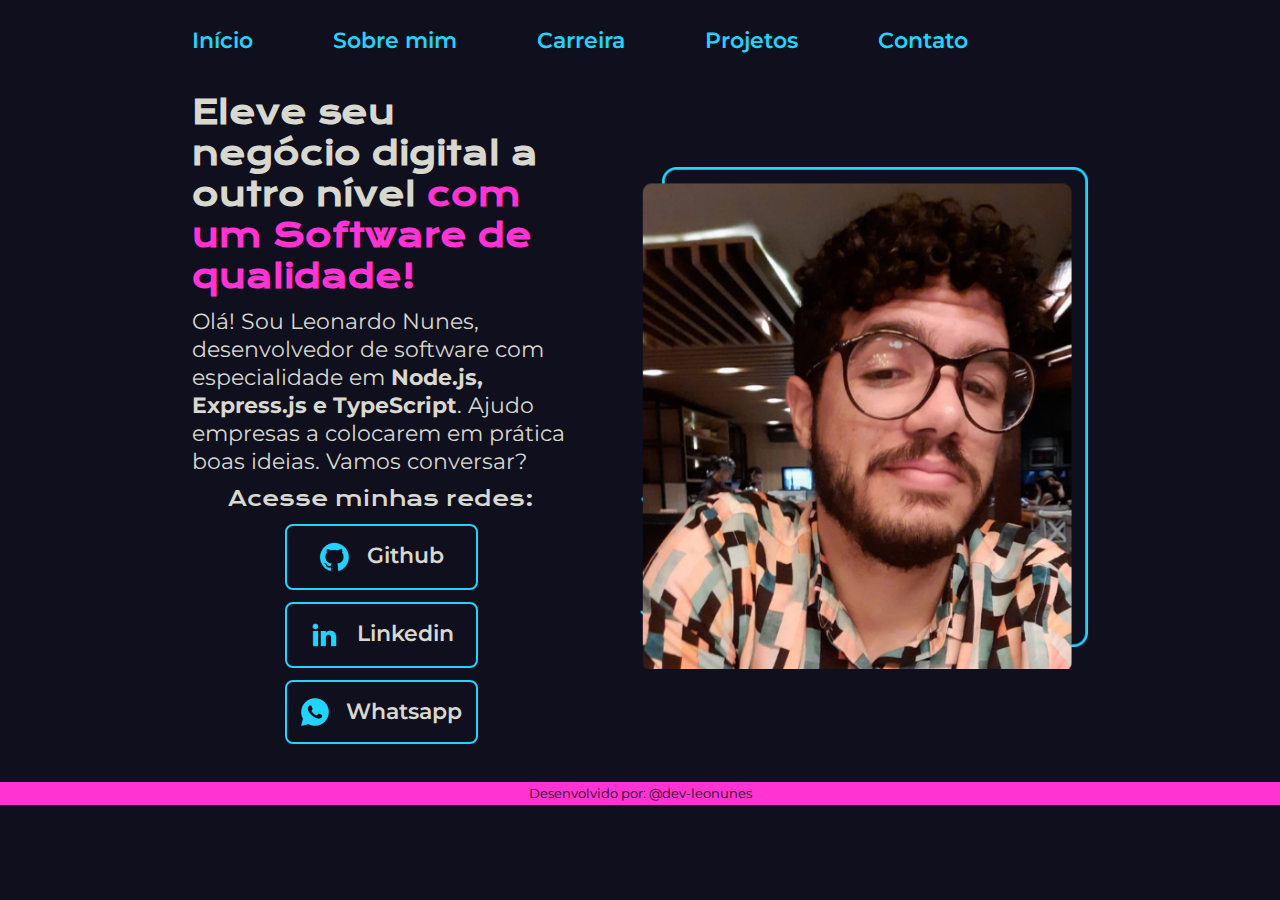
==== index.html @ e3a001e4 "refactor: update navigation menu item to "Início" and correct description for The Legend of Zelda fr" ====
<!DOCTYPE html>
<html lang="pt-br">

<head>
    <meta charset="UTF-8">
    <meta name="viewport" content="width=device-width, initial-scale=1.0">
    <link rel="stylesheet" href="./src/style/style.css">
    <title>Portfolio</title>
</head>

<body>
    <header>
        <nav class="header__menu">
            <a class="header__menu__link" href="index.html">Início</a>
            <a class="header__menu__link" href="./src/pages/about.html">Sobre mim</a>
            <a class="header__menu__link" href="./src/pages/resume.html">Carreira</a>
            <a class="header__menu__link" href="./src/pages/projects.html">Projetos</a>
            <a class="header__menu__link" href="./src/pages/contact.html">Contato</a>
        </nav>
    </header>

    <main class="display">
        <section class="display__content__home">
            <h1 class="display__content__title">Eleve seu negócio digital a outro nível <strong
                    class="title-emphasis">com um Software de qualidade!</strong></h1>
            <p class="display__content__text">Olá! Sou Leonardo Nunes, desenvolvedor de software com especialidade em
                <strong>Node.js, Express.js e TypeScript</strong>. Ajudo empresas a colocarem em prática boas ideias.
                Vamos
                conversar?
            </p>
            <div class="display__content__buttons">
                <h2 class="display__content__buttons__subtitle">Acesse minhas redes:</h2>
                <a class="display__content__buttons__links" href="https://github.com/dev-leonunes" target="_blank">
                    <img src="./src/assets/github.png">
                    Github
                </a>
                <a class="display__content__buttons__links" href="https://www.linkedin.com/in/leonardo-nunes-dev"
                    target="_blank">
                    <img src="./src/assets/linkedin.png">
                    Linkedin
                </a>
                <a class="display__content__buttons__links" href="https://wa.me/5573991225081" target="_blank">
                    <img src="./src/assets/whatsapp.png">
                    Whatsapp
                </a>
            </div>
        </section>
        <img class="display__img__home" src="./src/assets/devleonunes.png" alt="foto do dev leonunes">
    </main>

    <footer class="footer">
        <p>Desenvolvido por: @dev-leonunes</p>
    </footer>
</body>

</html>
---- src/style/style.css ----
@import url('https://fonts.googleapis.com/css2?family=Krona+One&family=Montserrat:wght@400;600&display=swap');

:root {
    --main-bg-color: #100F1E;
    --text-color: #D8D8CF;
    --primary-emphasis-color: #22d4fd;
    --secondary-emphasis-color: #FF33D1;
    --hover-color: #15142E;
    --secondary-hover-color: #191839;

    --primary-font: 'Krona One', sans-serif;
    --secundary-font: 'Montserrat', sans-serif;
}

* {
    margin: 0;
    padding: 0;
}

body {
    box-sizing: border-box;
    background-color: var(--main-bg-color);
    color: var(--text-color);
}

header {
    padding: 2% 0% 0% 15%;
}

.header__menu {
    display: flex;
    gap: 80px;
}

.header__menu__link {
    font-family: var(--secundary-font);
    font-size: 1.4rem;
    font-weight: 600;
    color: var(--primary-emphasis-color);
    text-decoration: none;
}

.header__menu__link:hover {
    color: var(--secondary-emphasis-color);
}

.display {
    display: flex;
    align-items: center;
    justify-content: space-between;
    padding: 3% 15%;
    gap: 70px;
}

#display__contact {
    align-items: flex-start;
}

.display__content__home {
    width: 50%;
    display: flex;
    flex-direction: column;
    gap: 10px;
}

.display__content__about {
    width: 70%;
    display: flex;
    flex-direction: column;
    gap: 10px;
}

.display__content__resume {
    width: 100%;
    display: flex;
    flex-direction: column;
}

.display__content__contact {
    width: 50%;
    display: flex;
    flex-direction: column;
    gap: 10px;
}

.display__content__projects {
    display: flex;
    flex-direction: row;
    gap: 20px;
}

.project__box__1 {
    display: flex;
    flex-direction: column;
    width: 50%;
}

.project__box__1 img {
    width: 100%;
}

.project__box__2 {
    display: flex;
    flex-direction: column;
    width: 50%;
}

.project__box__2 img {
    width: 100%;
}

.display__social__links {
    margin-top: 30px;
    text-align: center;
}

.display__social__links__subtitle {
    font-family: var(--primary-font);
    font-weight: 400;
    font-size: 1.3rem;
    margin-bottom: 20px;
}

.display__content__subtitle {
    font-family: var(--primary-font);
    font-weight: 400;
    font-size: 1.3rem;
    margin-top: 30px;
    margin-bottom: 10px;
}

.project__name {
    font-family: var(--secundary-font);
    font-weight: 600;
    font-size: 1.4rem;
    margin-top: 20px;
}

.display__social__links__button {
    display: inline-block;
    border: 2.2px solid var(--secondary-hover-color);
    border-radius: 10px;
    padding: 10px;
    margin: 0 10px;
    transition: border-color 0.3s ease;
}

#social-links-contacts {
    margin-top: 50px;
}

.display__social__links__button img {
    display: block;
    height: 24px;
    color: var(--primary-emphasis-color);
}

.display__social__links__button:hover {
    background-color: var(--hover-color);
    border-color: var(--primary-emphasis-color);
}

.display__form {
    width: 50%;
    display: flex;
    flex-direction: column;
    margin-top: 80px;
}

#name,
#email,
#message {
    width: 100%;
    max-width: 500px;
    padding: 18px;
    box-sizing: border-box;
    margin-bottom: 16px;
    border-radius: 10px;
    border: 1.5px solid var(--main-bg-color);
    background-color: var(--hover-color);
    color: var(--text-color);
    font-family: var(--secundary-font);
    font-size: 1rem;
}

#name:focus,
#email:focus,
#message:focus {
    border-color: var(--secondary-emphasis-color);
    transition: border-color 0.3s ease;
    outline: none;
}

::placeholder {
    color: var(--text-color);
}

#message {
    resize: none;
    height: 300px;
    box-sizing: border-box;
}

.display__form__button {
    display: flex;
    justify-content: center;
    align-items: center;
    gap: 10px;
    margin-top: -8px;
    width: 40%;
    text-align: center;
    border-radius: 10px;
    background-color: var(--main-bg-color);
    border: 1.5px solid var(--secondary-emphasis-color);
    font-size: 1rem;
    font-weight: 600;
    padding: 10px 0;
    text-decoration: none;
    color: var(--text-color);
    font-family: var(--secundary-font);
}

.display__form__button img {
    height: 20px;
}

.display__form__button:hover {
    background-color: var(--secondary-emphasis-color);
}

.display__content__title {
    font-size: 2rem;
    font-family: var(--primary-font);
}

.display__content__resume__subtitle {
    font-family: var(--primary-font);
    font-size: 1.2rem;
    margin-top: 40px;
    margin-bottom: 10px;
    color: var(--primary-emphasis-color);
}

.title-emphasis {
    color: var(--secondary-emphasis-color);
}

.display__content__text {
    font-size: 1.4rem;
    font-family: var(--secundary-font);
}

.display__content__resume__text {
    font-size: 1.4rem;
    font-family: var(--secundary-font);
    margin-left: 20px;
}

.display__content__resume__text span {
    color: var(--secondary-emphasis-color);
    font-size: 30px;
}

.display__content__resume__text svg {
    height: 30px;
    fill: var(--text-color);
    margin-right: 5px;
}

.display__content__resume__text svg:hover {
    fill: var(--secondary-emphasis-color);
}

.display__content__text__about {
    font-size: 1.2rem;
    font-family: var(--secundary-font);
}

.technology__emphasis {
    color: var(--secondary-emphasis-color);
}

.display__content__buttons {
    display: flex;
    justify-content: space-between;
    flex-direction: column;
    align-items: center;
    gap: 12px;
}

.display__content__buttons__subtitle {
    font-family: var(--primary-font);
    font-weight: 400;
    font-size: 1.3rem;
}

.display__content__buttons__links {
    display: flex;
    justify-content: center;
    gap: 16px;
    width: 50%;
    text-align: center;
    border-radius: 8px;
    border: 2px solid var(--primary-emphasis-color);
    font-size: 1.4rem;
    font-weight: 600;
    padding: 15px 0;
    text-decoration: none;
    color: var(--text-color);
    font-family: var(--secundary-font);
}

.display__projects__links {
    display: flex;
    justify-content: center;
    gap: 8px;
    width: 25%;
    text-align: center;
    border-radius: 8px;
    border: 2px solid var(--secondary-hover-color);
    font-size: 1rem;
    font-weight: 600;
    padding: 8px 8px;
    text-decoration: none;
    color: var(--text-color);
    font-family: var(--secundary-font);
}

.display__projects__links:hover {
    border-color: var(--secondary-emphasis-color);
    background-color: var(--hover-color);
}

.display__projects__links svg {
    fill: var(--text-color);
    width: 20px;
}

.display__content__buttons__links:hover {
    background-color: var(--hover-color);
}

.display__img__home {
    width: 50%;
}

.display__img__about {
    width: 30%;
}

footer {
    color: var(--main-bg-color);
    background-color: var(--secondary-emphasis-color);
    padding: 4px;
    text-align: center;
    font-family: var(--secundary-font);
    font-size: 0.8rem;
    font-weight: 400;
}

.footer__about {
    background-color: var(--primary-emphasis-color);
}

@media (max-width: 1200px) {
    header {
        padding: 4%;
    }

    .header__menu {
        justify-content: center;
    }

    .display {
        flex-direction: column-reverse;
        padding: 0% 5% 5% 5%;
    }

    .display__content {
        width: auto;
    }
}
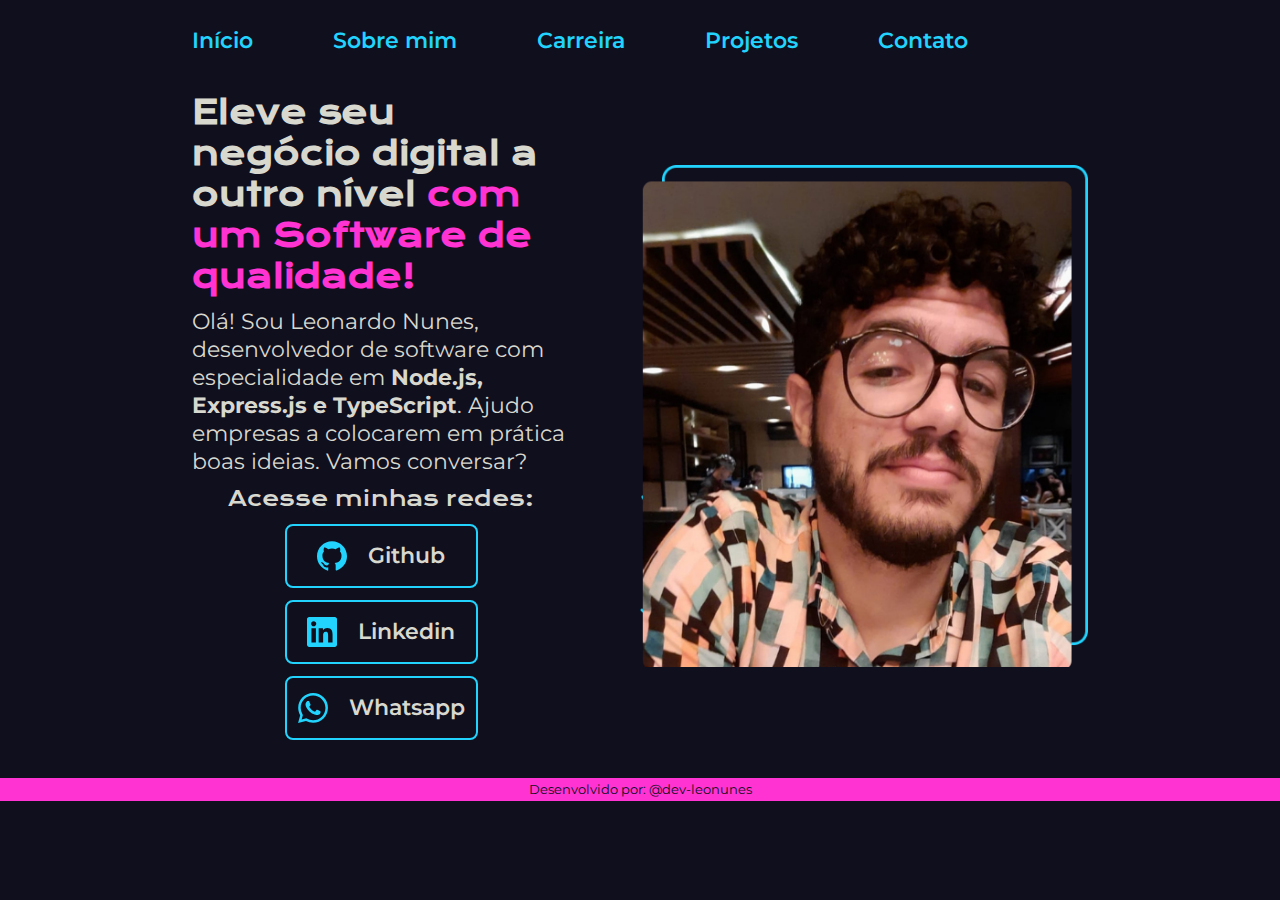
==== commit 5075fee3: "refactor: replace all page icons with SVGs and remove old images" ====
--- a/index.html
+++ b/index.html
@@ -31,16 +31,28 @@
             <div class="display__content__buttons">
                 <h2 class="display__content__buttons__subtitle">Acesse minhas redes:</h2>
                 <a class="display__content__buttons__links" href="https://github.com/dev-leonunes" target="_blank">
-                    <img src="./src/assets/github.png">
+                    <svg role="img" viewBox="0 0 24 24" xmlns="http://www.w3.org/2000/svg">
+                        <title>GitHub</title>
+                        <path
+                            d="M12 .297c-6.63 0-12 5.373-12 12 0 5.303 3.438 9.8 8.205 11.385.6.113.82-.258.82-.577 0-.285-.01-1.04-.015-2.04-3.338.724-4.042-1.61-4.042-1.61C4.422 18.07 3.633 17.7 3.633 17.7c-1.087-.744.084-.729.084-.729 1.205.084 1.838 1.236 1.838 1.236 1.07 1.835 2.809 1.305 3.495.998.108-.776.417-1.305.76-1.605-2.665-.3-5.466-1.332-5.466-5.93 0-1.31.465-2.38 1.235-3.22-.135-.303-.54-1.523.105-3.176 0 0 1.005-.322 3.3 1.23.96-.267 1.98-.399 3-.405 1.02.006 2.04.138 3 .405 2.28-1.552 3.285-1.23 3.285-1.23.645 1.653.24 2.873.12 3.176.765.84 1.23 1.91 1.23 3.22 0 4.61-2.805 5.625-5.475 5.92.42.36.81 1.096.81 2.22 0 1.606-.015 2.896-.015 3.286 0 .315.21.69.825.57C20.565 22.092 24 17.592 24 12.297c0-6.627-5.373-12-12-12" />
+                    </svg>
                     Github
                 </a>
                 <a class="display__content__buttons__links" href="https://www.linkedin.com/in/leonardo-nunes-dev"
                     target="_blank">
-                    <img src="./src/assets/linkedin.png">
+                    <svg role="img" viewBox="0 0 24 24" xmlns="http://www.w3.org/2000/svg">
+                        <title>LinkedIn</title>
+                        <path
+                            d="M20.447 20.452h-3.554v-5.569c0-1.328-.027-3.037-1.852-3.037-1.853 0-2.136 1.445-2.136 2.939v5.667H9.351V9h3.414v1.561h.046c.477-.9 1.637-1.85 3.37-1.85 3.601 0 4.267 2.37 4.267 5.455v6.286zM5.337 7.433c-1.144 0-2.063-.926-2.063-2.065 0-1.138.92-2.063 2.063-2.063 1.14 0 2.064.925 2.064 2.063 0 1.139-.925 2.065-2.064 2.065zm1.782 13.019H3.555V9h3.564v11.452zM22.225 0H1.771C.792 0 0 .774 0 1.729v20.542C0 23.227.792 24 1.771 24h20.451C23.2 24 24 23.227 24 22.271V1.729C24 .774 23.2 0 22.222 0h.003z" />
+                    </svg>
                     Linkedin
                 </a>
                 <a class="display__content__buttons__links" href="https://wa.me/5573991225081" target="_blank">
-                    <img src="./src/assets/whatsapp.png">
+                    <svg role="img" viewBox="0 0 24 24" xmlns="http://www.w3.org/2000/svg">
+                        <title>WhatsApp</title>
+                        <path
+                            d="M17.472 14.382c-.297-.149-1.758-.867-2.03-.967-.273-.099-.471-.148-.67.15-.197.297-.767.966-.94 1.164-.173.199-.347.223-.644.075-.297-.15-1.255-.463-2.39-1.475-.883-.788-1.48-1.761-1.653-2.059-.173-.297-.018-.458.13-.606.134-.133.298-.347.446-.52.149-.174.198-.298.298-.497.099-.198.05-.371-.025-.52-.075-.149-.669-1.612-.916-2.207-.242-.579-.487-.5-.669-.51-.173-.008-.371-.01-.57-.01-.198 0-.52.074-.792.372-.272.297-1.04 1.016-1.04 2.479 0 1.462 1.065 2.875 1.213 3.074.149.198 2.096 3.2 5.077 4.487.709.306 1.262.489 1.694.625.712.227 1.36.195 1.871.118.571-.085 1.758-.719 2.006-1.413.248-.694.248-1.289.173-1.413-.074-.124-.272-.198-.57-.347m-5.421 7.403h-.004a9.87 9.87 0 01-5.031-1.378l-.361-.214-3.741.982.998-3.648-.235-.374a9.86 9.86 0 01-1.51-5.26c.001-5.45 4.436-9.884 9.888-9.884 2.64 0 5.122 1.03 6.988 2.898a9.825 9.825 0 012.893 6.994c-.003 5.45-4.437 9.884-9.885 9.884m8.413-18.297A11.815 11.815 0 0012.05 0C5.495 0 .16 5.335.157 11.892c0 2.096.547 4.142 1.588 5.945L.057 24l6.305-1.654a11.882 11.882 0 005.683 1.448h.005c6.554 0 11.89-5.335 11.893-11.893a11.821 11.821 0 00-3.48-8.413Z" />
+                    </svg>
                     Whatsapp
                 </a>
             </div>
--- a/src/style/style.css
+++ b/src/style/style.css
@@ -143,6 +143,14 @@
     padding: 10px;
     margin: 0 10px;
     transition: border-color 0.3s ease;
+}
+
+.display__social__links__button svg {
+    height: 24px;
+    fill: var(--primary-emphasis-color);
+    display: flex;
+    justify-content: center;
+    align-items: center;
 }
 
 #social-links-contacts {
@@ -220,8 +228,9 @@
     font-family: var(--secundary-font);
 }
 
-.display__form__button img {
-    height: 20px;
+.display__form__button svg {
+    height: 16px;
+    fill: var(--text-color);
 }
 
 .display__form__button:hover {
@@ -310,6 +319,12 @@
     font-family: var(--secundary-font);
 }
 
+.display__content__buttons__links svg {
+    height: 30px;
+    fill: var(--primary-emphasis-color);
+    margin-right: 5px;
+}
+
 .display__projects__links {
     display: flex;
     justify-content: center;
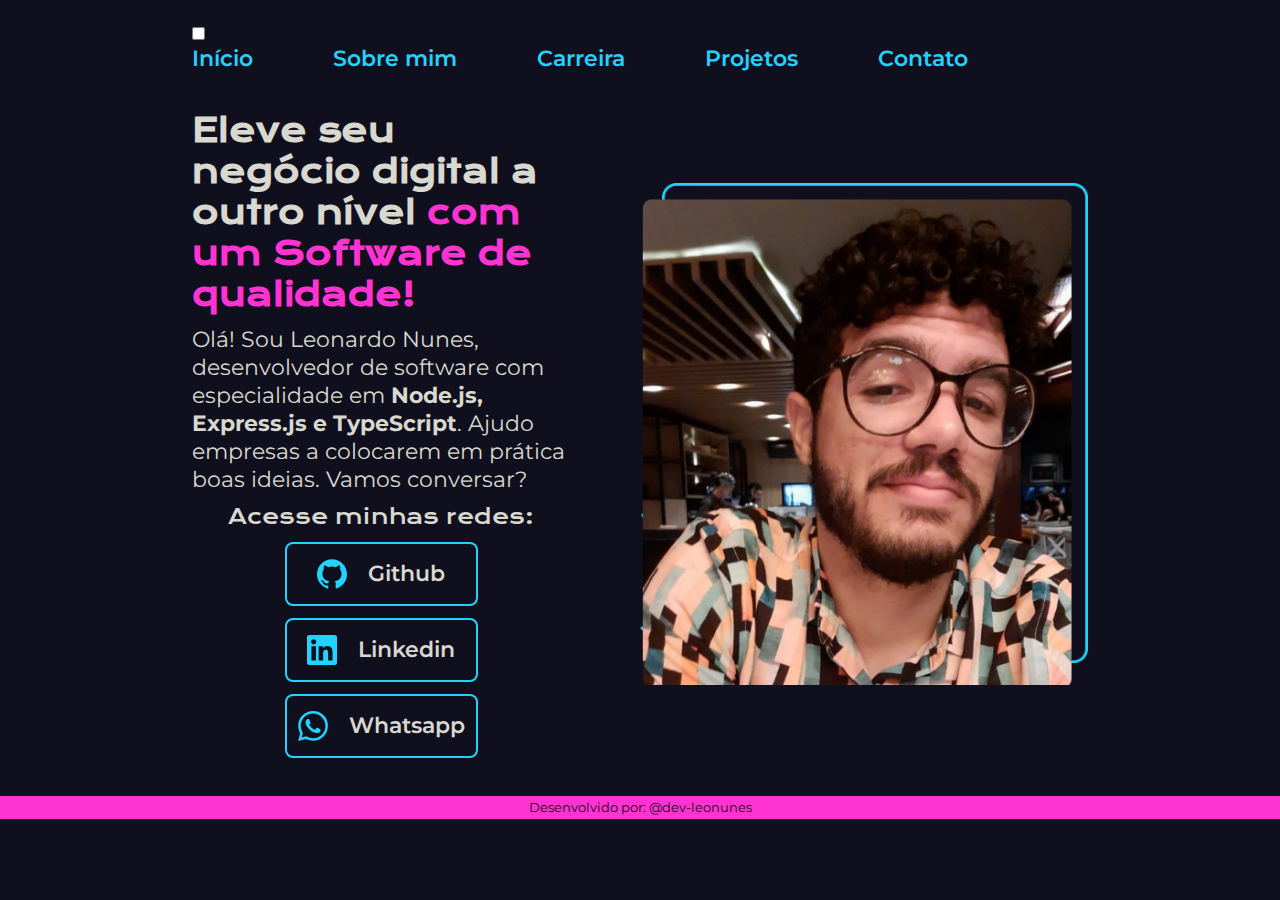
==== commit ce89b3dd: "feat: add mobile navigation menu and improve project page layout" ====
--- a/index.html
+++ b/index.html
@@ -5,12 +5,22 @@
     <meta charset="UTF-8">
     <meta name="viewport" content="width=device-width, initial-scale=1.0">
     <link rel="stylesheet" href="./src/style/style.css">
+    <script src="./src/script/index.js" defer></script>
     <title>Portfolio</title>
 </head>
 
 <body>
     <header>
-        <nav class="header__menu">
+        <div class="container">
+            <input type="checkbox" id="checkbox-menu">
+
+            <label for="checkbox-menu">
+                <span></span>
+                <span></span>
+                <span></span>
+            </label>
+        </div>
+        <nav class="header__menu" id="menu">
             <a class="header__menu__link" href="index.html">Início</a>
             <a class="header__menu__link" href="./src/pages/about.html">Sobre mim</a>
             <a class="header__menu__link" href="./src/pages/resume.html">Carreira</a>
--- a/src/style/style.css
+++ b/src/style/style.css
@@ -42,6 +42,10 @@
 
 .header__menu__link:hover {
     color: var(--secondary-emphasis-color);
+}
+
+.header__menu__button {
+    display: none;
 }
 
 .display {
@@ -384,14 +388,193 @@
 
     .header__menu {
         justify-content: center;
+        gap: 40px;
     }
 
     .display {
-        flex-direction: column-reverse;
-        padding: 0% 5% 5% 5%;
+        flex-direction: column;
+        padding: 5%;
+        gap: 20px;
     }
 
     .display__content {
-        width: auto;
+        width: 100%;
+    }
+
+    .display__content__home,
+    .display__content__about,
+    .display__content__resume,
+    .display__content__contact {
+        width: 100%;
+    }
+
+    #display__contact__title {
+        text-align: center;
+    }
+
+    .display__form {
+        width: 100%;
+    }
+
+    .contact__form {
+        width: 100%;
+        text-align: center;
+    }
+
+    .display__form__button {
+        width: 50%;
+        margin: 0 auto;
+    }
+
+    .display__img__home,
+    .display__img__about {
+        width: 50%;
+        order: -1;
+    }
+}
+
+@media (max-width: 768px) {
+    /* * {
+        margin: 5px;
+        padding: 0;
+    } */
+
+    header {
+        padding: 4%;
+    }
+
+    .header__menu {
+        flex-direction: column;
+        gap: 10px;
+        margin-top: 15px;
+        align-items: flex-end;
+    }
+
+    #menu {
+        display: none;
+    }
+
+    .header__menu__link {
+        font-size: 1rem;
+    }
+
+    .container {
+        display: flex;
+        justify-content: flex-end;
+    }
+
+    #checkbox-menu {
+        position: absolute;
+        opacity: 0;
+    }
+
+    label {
+        cursor: pointer;
+        position: relative;
+        display: block;
+        height: 22px;
+        width: 30px;
+    }
+
+    label span {
+        position: absolute;
+        display: block;
+        height: 5px;
+        width: 100%;
+        border-radius: 30px;
+        background: var(--primary-emphasis-color);
+        transition: 0.25s ease-in-out;
+    }
+
+    label span:nth-child(1) {
+        top: 0;
+    }
+
+    label span:nth-child(2) {
+        top: 8px;
+    }
+
+    label span:nth-child(3) {
+        top: 16px;
+    }
+
+    #checkbox-menu:checked+label span:nth-child(1) {
+        transform: rotate(-45deg);
+        top: 8px;
+    }
+
+    #checkbox-menu:checked+label span:nth-child(2) {
+        opacity: 0;
+    }
+
+    #checkbox-menu:checked+label span:nth-child(3) {
+        transform: rotate(45deg);
+        top: 8px;
+    }
+
+    .display {
+        flex-direction: column;
+        padding: 5%;
+        gap: 20px;
+        margin-bottom: 30px;
+    }
+
+    .display__content__home,
+    .display__content__about,
+    .display__content__resume,
+    .display__content__contact {
+        width: 100%;
+    }
+
+    .display__content {
+        width: 100%;
+        margin-right: 12px;
+    }
+
+    #display__contact__title {
+        text-align: center;
+    }
+
+    .display__content__projects {
+        flex-direction: column;
+        gap: 0px;
+    }
+
+    .display__content h2 {
+        margin: 50px 0 20px 0;
+    }
+
+    .project__box__1,
+    .project__box__2 {
+        width: 100%;
+    }
+
+    .project__item {
+        margin-bottom: 40px;
+    }
+
+    .display__form {
+        width: 100%;
+    }
+
+    .contact__form {
+        width: 100%;
+        text-align: center;
+    }
+
+    .display__form__button {
+        width: 94%;
+        margin: 0 auto;
+    }
+
+    .display__img__home,
+    .display__img__about {
+        width: 100%;
+        order: -1;
+    }
+
+    .display__content__buttons__links,
+    .display__projects__links {
+        width: 100%;
     }
 }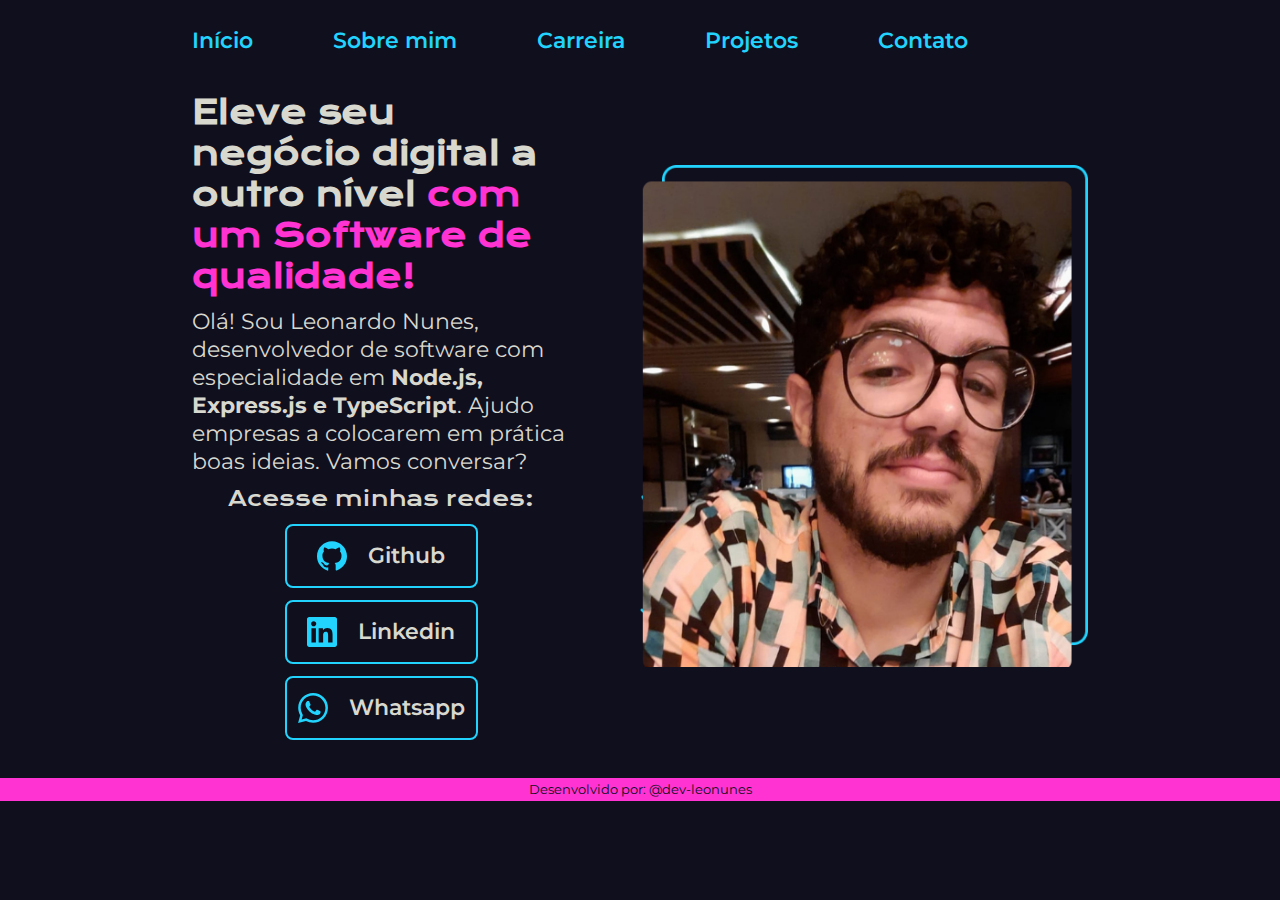
==== commit d5157ec5: "refactor: move images to new img folder and update paths" ====
--- a/index.html
+++ b/index.html
@@ -67,7 +67,7 @@
                 </a>
             </div>
         </section>
-        <img class="display__img__home" src="./src/assets/devleonunes.png" alt="foto do dev leonunes">
+        <img class="display__img__home" src="./src/assets/img/devleonunes.png" alt="foto do dev leonunes">
     </main>
 
     <footer class="footer">
--- a/src/style/style.css
+++ b/src/style/style.css
@@ -25,6 +25,10 @@
 
 header {
     padding: 2% 0% 0% 15%;
+}
+
+.container {
+    display: none;
 }
 
 .header__menu {
@@ -434,11 +438,6 @@
 }
 
 @media (max-width: 768px) {
-    /* * {
-        margin: 5px;
-        padding: 0;
-    } */
-
     header {
         padding: 4%;
     }
@@ -550,7 +549,24 @@
     }
 
     .project__item {
-        margin-bottom: 40px;
+        margin-bottom: 30px;
+    }
+
+    .project__item h3,
+    .project__item p,
+    .project__item a {
+        margin-bottom: 10px;
+    }
+
+    .display__projects__links {
+        width: 50%;
+        align-items: center;
+        border-color: var(--primary-emphasis-color);
+    }
+
+    .display__projects__links:hover {
+        border-color: var(--primary-emphasis-color);
+        background-color: var(--hover-color);
     }
 
     .display__form {
@@ -573,8 +589,7 @@
         order: -1;
     }
 
-    .display__content__buttons__links,
-    .display__projects__links {
+    .display__content__buttons__links {
         width: 100%;
     }
 }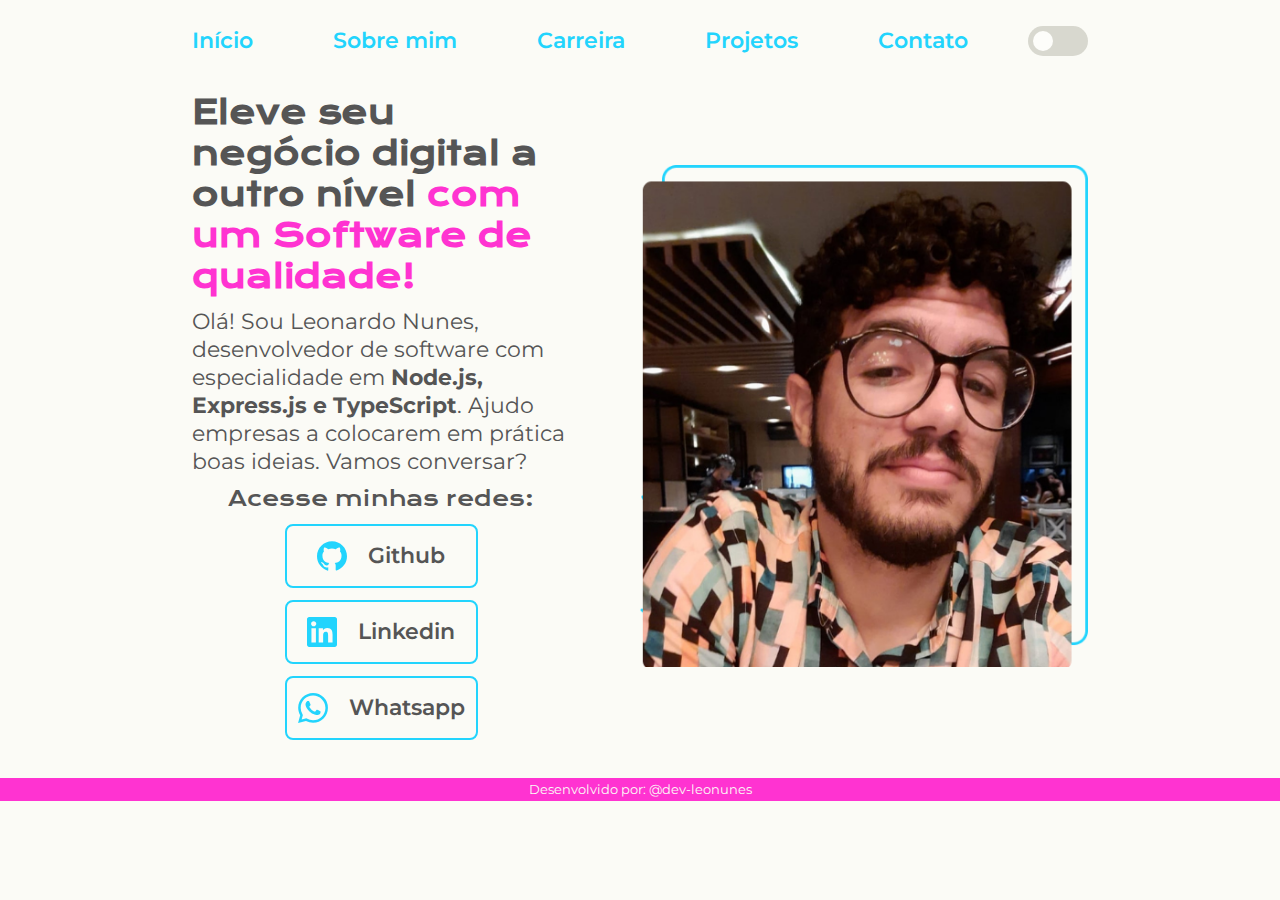
==== commit f05fbb99: "feat: add dark and light mode functionality" ====
--- a/index.html
+++ b/index.html
@@ -1,5 +1,5 @@
 <!DOCTYPE html>
-<html lang="pt-br">
+<html lang="pt-br" class="light-mode">
 
 <head>
     <meta charset="UTF-8">
@@ -11,6 +11,12 @@
 
 <body>
     <header>
+        <section class="header__theme">
+            <div class="theme-slider" id="theme-slider">
+                <div class="theme-icon"></div>
+            </div>
+        </section>
+
         <div class="container">
             <input type="checkbox" id="checkbox-menu">
 
@@ -20,6 +26,7 @@
                 <span></span>
             </label>
         </div>
+
         <nav class="header__menu" id="menu">
             <a class="header__menu__link" href="index.html">Início</a>
             <a class="header__menu__link" href="./src/pages/about.html">Sobre mim</a>
--- a/src/style/style.css
+++ b/src/style/style.css
@@ -7,6 +7,20 @@
     --secondary-emphasis-color: #FF33D1;
     --hover-color: #15142E;
     --secondary-hover-color: #191839;
+    --theme-color: #080715;
+
+    --primary-font: 'Krona One', sans-serif;
+    --secundary-font: 'Montserrat', sans-serif;
+}
+
+.light-mode:root {
+    --main-bg-color: #FBFBF6;
+    --text-color: #555;
+    --primary-emphasis-color: #22d4fd;
+    --secondary-emphasis-color: #FF33D1;
+    --hover-color: #E0E0E0;
+    --secondary-hover-color: #D8D8CF;
+    --theme-color: #FDFDFA;
 
     --primary-font: 'Krona One', sans-serif;
     --secundary-font: 'Montserrat', sans-serif;
@@ -15,6 +29,39 @@
 * {
     margin: 0;
     padding: 0;
+}
+
+.header__theme {
+    display: flex;
+    justify-content: flex-end;
+}
+
+.theme-slider {
+    position: absolute;
+    width: 60px;
+    height: 30px;
+    background-color: var(--secondary-hover-color);
+    border-radius: 150px;
+    cursor: pointer;
+    margin-right: 15%;
+}
+
+.theme-icon {
+    position: absolute;
+    top: 50%;
+    transform: translateY(-50%);
+    left: 5px;
+    width: 20px;
+    height: 20px;
+    background-color: var(--theme-color);
+    border-radius: 50%;
+    transition: 0.25s ease-in-out;
+}
+
+.theme-slider.active .theme-icon {
+    left: 35px;
+    width: 20px;
+    height: 20px;
 }
 
 body {
@@ -58,10 +105,6 @@
     justify-content: space-between;
     padding: 3% 15%;
     gap: 70px;
-}
-
-#display__contact {
-    align-items: flex-start;
 }
 
 .display__content__home {
@@ -349,12 +392,38 @@
     font-family: var(--secundary-font);
 }
 
+.display__content__resume__download {
+    display: flex;
+    justify-content: center;
+    gap: 8px;
+    width: 20%;
+    text-align: center;
+    border-radius: 8px;
+    border: 2px solid var(--secondary-hover-color);
+    font-size: 1rem;
+    font-weight: 600;
+    padding: 8px 8px;
+    text-decoration: none;
+    color: var(--text-color);
+    font-family: var(--secundary-font);
+}
+
 .display__projects__links:hover {
     border-color: var(--secondary-emphasis-color);
     background-color: var(--hover-color);
 }
 
+.display__content__resume__download:hover {
+    border-color: var(--primary-emphasis-color);
+    background-color: var(--hover-color);
+}
+
 .display__projects__links svg {
+    fill: var(--text-color);
+    width: 20px;
+}
+
+.display__content__resume__download svg {
     fill: var(--text-color);
     width: 20px;
 }
@@ -381,13 +450,14 @@
     font-weight: 400;
 }
 
-.footer__about {
-    background-color: var(--primary-emphasis-color);
-}
-
 @media (max-width: 1200px) {
     header {
         padding: 4%;
+    }
+
+    .theme-slider {
+        position: relative;
+        margin-right: 15%;
     }
 
     .header__menu {
@@ -440,6 +510,12 @@
 @media (max-width: 768px) {
     header {
         padding: 4%;
+    }
+
+    .theme-slider {
+        position: absolute;
+        margin-right: 8%;
+        margin-top: -5px;
     }
 
     .header__menu {
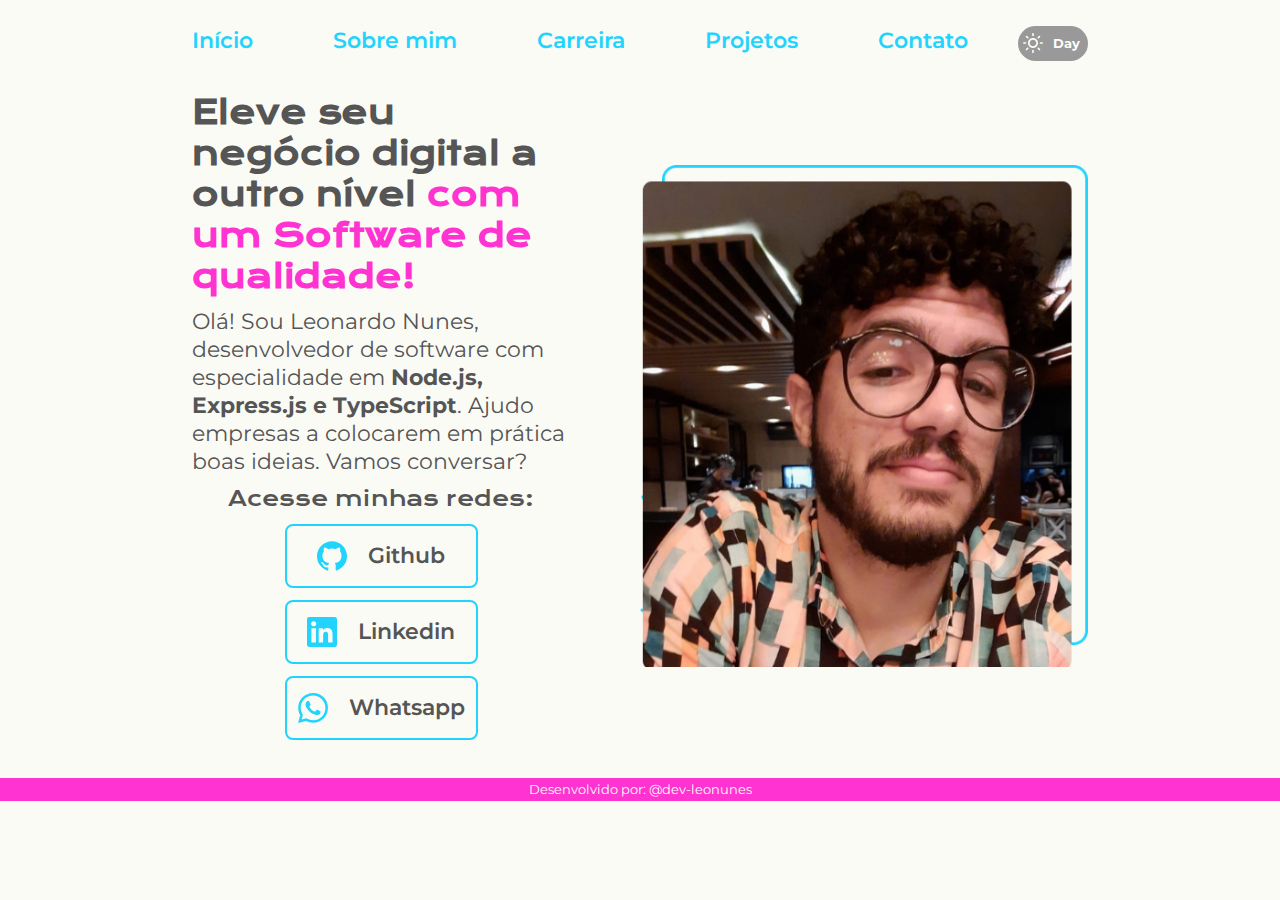
==== commit 7ce5c1af: "feat: update theme slider and icons, add day/night text, adjust CV download button" ====
--- a/index.html
+++ b/index.html
@@ -1,5 +1,5 @@
 <!DOCTYPE html>
-<html lang="pt-br" class="light-mode">
+<html lang="pt-br">
 
 <head>
     <meta charset="UTF-8">
@@ -13,7 +13,14 @@
     <header>
         <section class="header__theme">
             <div class="theme-slider" id="theme-slider">
-                <div class="theme-icon"></div>
+                <p class="theme-text" id="theme-text">Day</p>
+                <div class="theme-icon">
+                    <svg role="img" viewBox="0 0 24 24" aria-labelledby="color-scheme-light">
+                        <path
+                            d="M12 18c-3.309 0-6-2.691-6-6s2.691-6 6-6 6 2.691 6 6-2.691 6-6 6m0-10c-2.206 0-4 1.794-4 4s1.794 4 4 4 4-1.794 4-4-1.794-4-4-4m0-4a1 1 0 0 1-1-1V1a1 1 0 0 1 2 0v2a1 1 0 0 1-1 1m0 20a1 1 0 0 1-1-1v-2a1 1 0 1 1 2 0v2a1 1 0 0 1-1 1M5.64 6.64a.997.997 0 0 1-.707-.293l-1.42-1.42a.999.999 0 1 1 1.414-1.414l1.42 1.42A.999.999 0 0 1 5.64 6.64m14.139 14.139a.997.997 0 0 1-.707-.293l-1.42-1.42a.999.999 0 1 1 1.414-1.414l1.42 1.42a.999.999 0 0 1-.707 1.707M3 13H1a1 1 0 1 1 0-2h2a1 1 0 0 1 0 2m20 0h-2a1 1 0 1 1 0-2h2a1 1 0 1 1 0 2M4.22 20.779a.999.999 0 0 1-.707-1.707l1.42-1.42a.999.999 0 1 1 1.414 1.414l-1.42 1.42a.993.993 0 0 1-.707.293M18.359 6.64a.999.999 0 0 1-.707-1.707l1.42-1.42a.999.999 0 1 1 1.414 1.414l-1.42 1.42a.997.997 0 0 1-.707.293">
+                        </path>
+                    </svg>
+                </div>
             </div>
         </section>
 
--- a/src/style/style.css
+++ b/src/style/style.css
@@ -1,6 +1,20 @@
 @import url('https://fonts.googleapis.com/css2?family=Krona+One&family=Montserrat:wght@400;600&display=swap');
 
 :root {
+    --main-bg-color: #FBFBF6;
+    --text-color: #555;
+    --primary-emphasis-color: #22d4fd;
+    --secondary-emphasis-color: #FF33D1;
+    --hover-color: #F0F0F0;
+    --secondary-hover-color: #D8D8CF;
+    --theme-color: #FDFDFA;
+    --theme-bg-color: #999999;
+
+    --primary-font: 'Krona One', sans-serif;
+    --secundary-font: 'Montserrat', sans-serif;
+}
+
+.dark-mode:root {
     --main-bg-color: #100F1E;
     --text-color: #D8D8CF;
     --primary-emphasis-color: #22d4fd;
@@ -8,19 +22,7 @@
     --hover-color: #15142E;
     --secondary-hover-color: #191839;
     --theme-color: #080715;
-
-    --primary-font: 'Krona One', sans-serif;
-    --secundary-font: 'Montserrat', sans-serif;
-}
-
-.light-mode:root {
-    --main-bg-color: #FBFBF6;
-    --text-color: #555;
-    --primary-emphasis-color: #22d4fd;
-    --secondary-emphasis-color: #FF33D1;
-    --hover-color: #E0E0E0;
-    --secondary-hover-color: #D8D8CF;
-    --theme-color: #FDFDFA;
+    --theme-bg-color: #D8D8CF;
 
     --primary-font: 'Krona One', sans-serif;
     --secundary-font: 'Montserrat', sans-serif;
@@ -38,12 +40,24 @@
 
 .theme-slider {
     position: absolute;
-    width: 60px;
-    height: 30px;
-    background-color: var(--secondary-hover-color);
+    width: 70px;
+    height: 35px;
+    background-color: var(--theme-bg-color);
     border-radius: 150px;
     cursor: pointer;
     margin-right: 15%;
+}
+
+.theme-text {
+    position: absolute;
+    top: 50%;
+    transform: translateY(-50%);
+    left: 30px;
+    font-size: 13px;
+    font-weight: bolder;
+    color: var(--theme-color);
+    transition: 0.25s ease-in-out;
+    font-family: var(--secundary-font);
 }
 
 .theme-icon {
@@ -53,9 +67,13 @@
     left: 5px;
     width: 20px;
     height: 20px;
-    background-color: var(--theme-color);
+    background-color: transparent;
     border-radius: 50%;
     transition: 0.25s ease-in-out;
+}
+
+.theme-icon svg {
+    fill: var(--theme-color);
 }
 
 .theme-slider.active .theme-icon {
@@ -514,7 +532,7 @@
 
     .theme-slider {
         position: absolute;
-        margin-right: 8%;
+        margin-right: 10%;
         margin-top: -5px;
     }
 
@@ -610,6 +628,11 @@
         text-align: center;
     }
 
+    .display__content__resume__download {
+        width: 30%;
+        margin-left: 25%;
+    }
+
     .display__content__projects {
         flex-direction: column;
         gap: 0px;
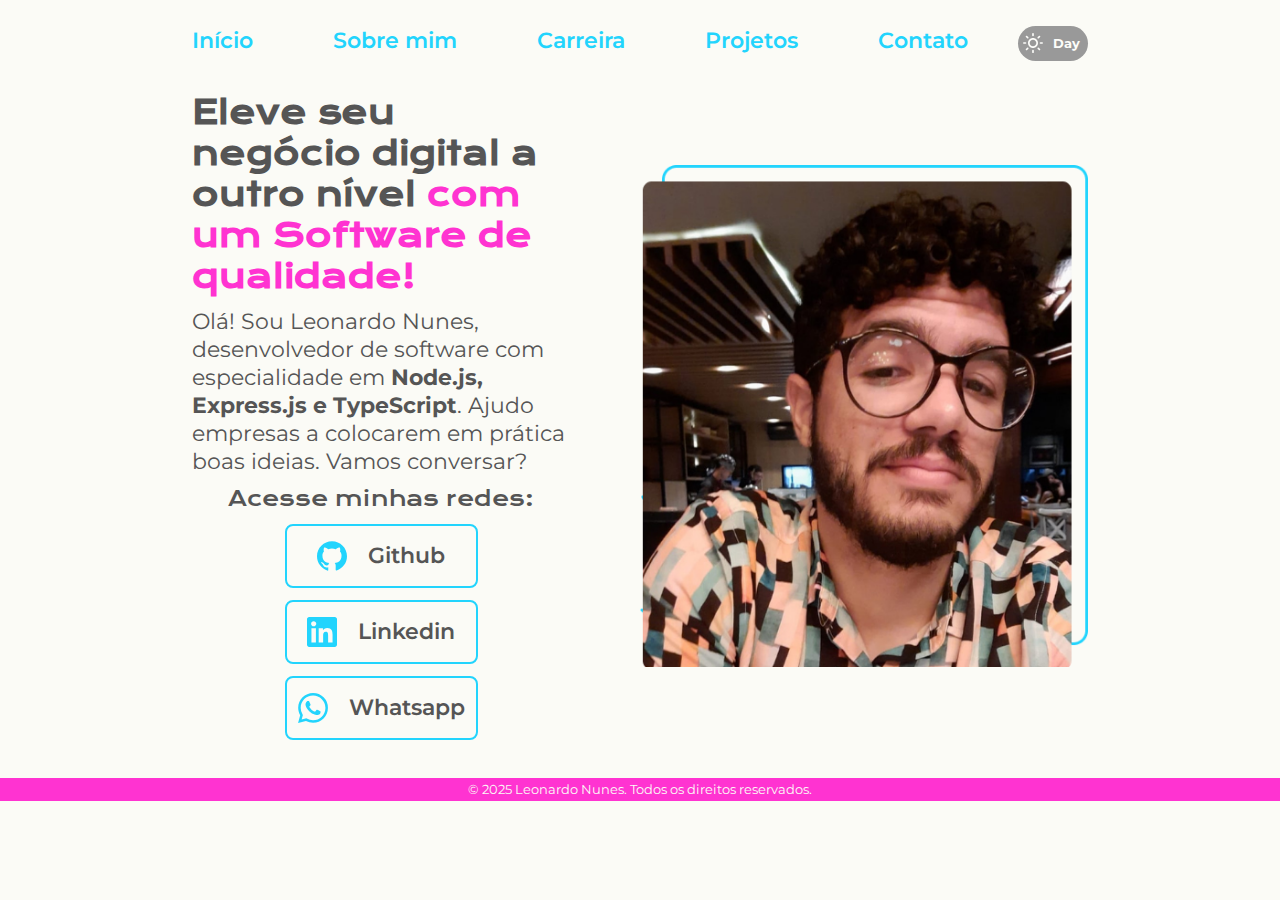
==== commit 3b290de5: "feat: update resume information, replace CV file, and modify footer text" ====
--- a/index.html
+++ b/index.html
@@ -85,7 +85,7 @@
     </main>
 
     <footer class="footer">
-        <p>Desenvolvido por: @dev-leonunes</p>
+        <p>© 2025 Leonardo Nunes. Todos os direitos reservados.</p>
     </footer>
 </body>
 
--- a/src/style/style.css
+++ b/src/style/style.css
@@ -158,23 +158,18 @@
     gap: 20px;
 }
 
-.project__box__1 {
+.project__box__1,
+.project__box__2,
+.project__box__3 {
     display: flex;
     flex-direction: column;
     width: 50%;
-}
-
-.project__box__1 img {
-    width: 100%;
-}
-
-.project__box__2 {
-    display: flex;
-    flex-direction: column;
-    width: 50%;
-}
-
-.project__box__2 img {
+    gap: 20px;
+}
+
+.project__box__1 img,
+.project__box__2 img,
+.project__box__3 img {
     width: 100%;
 }
 
@@ -643,7 +638,10 @@
     }
 
     .project__box__1,
-    .project__box__2 {
+    .project__box__2,
+    .project__box__3 {
+        display: flex;
+        flex-direction: column;
         width: 100%;
     }
 
